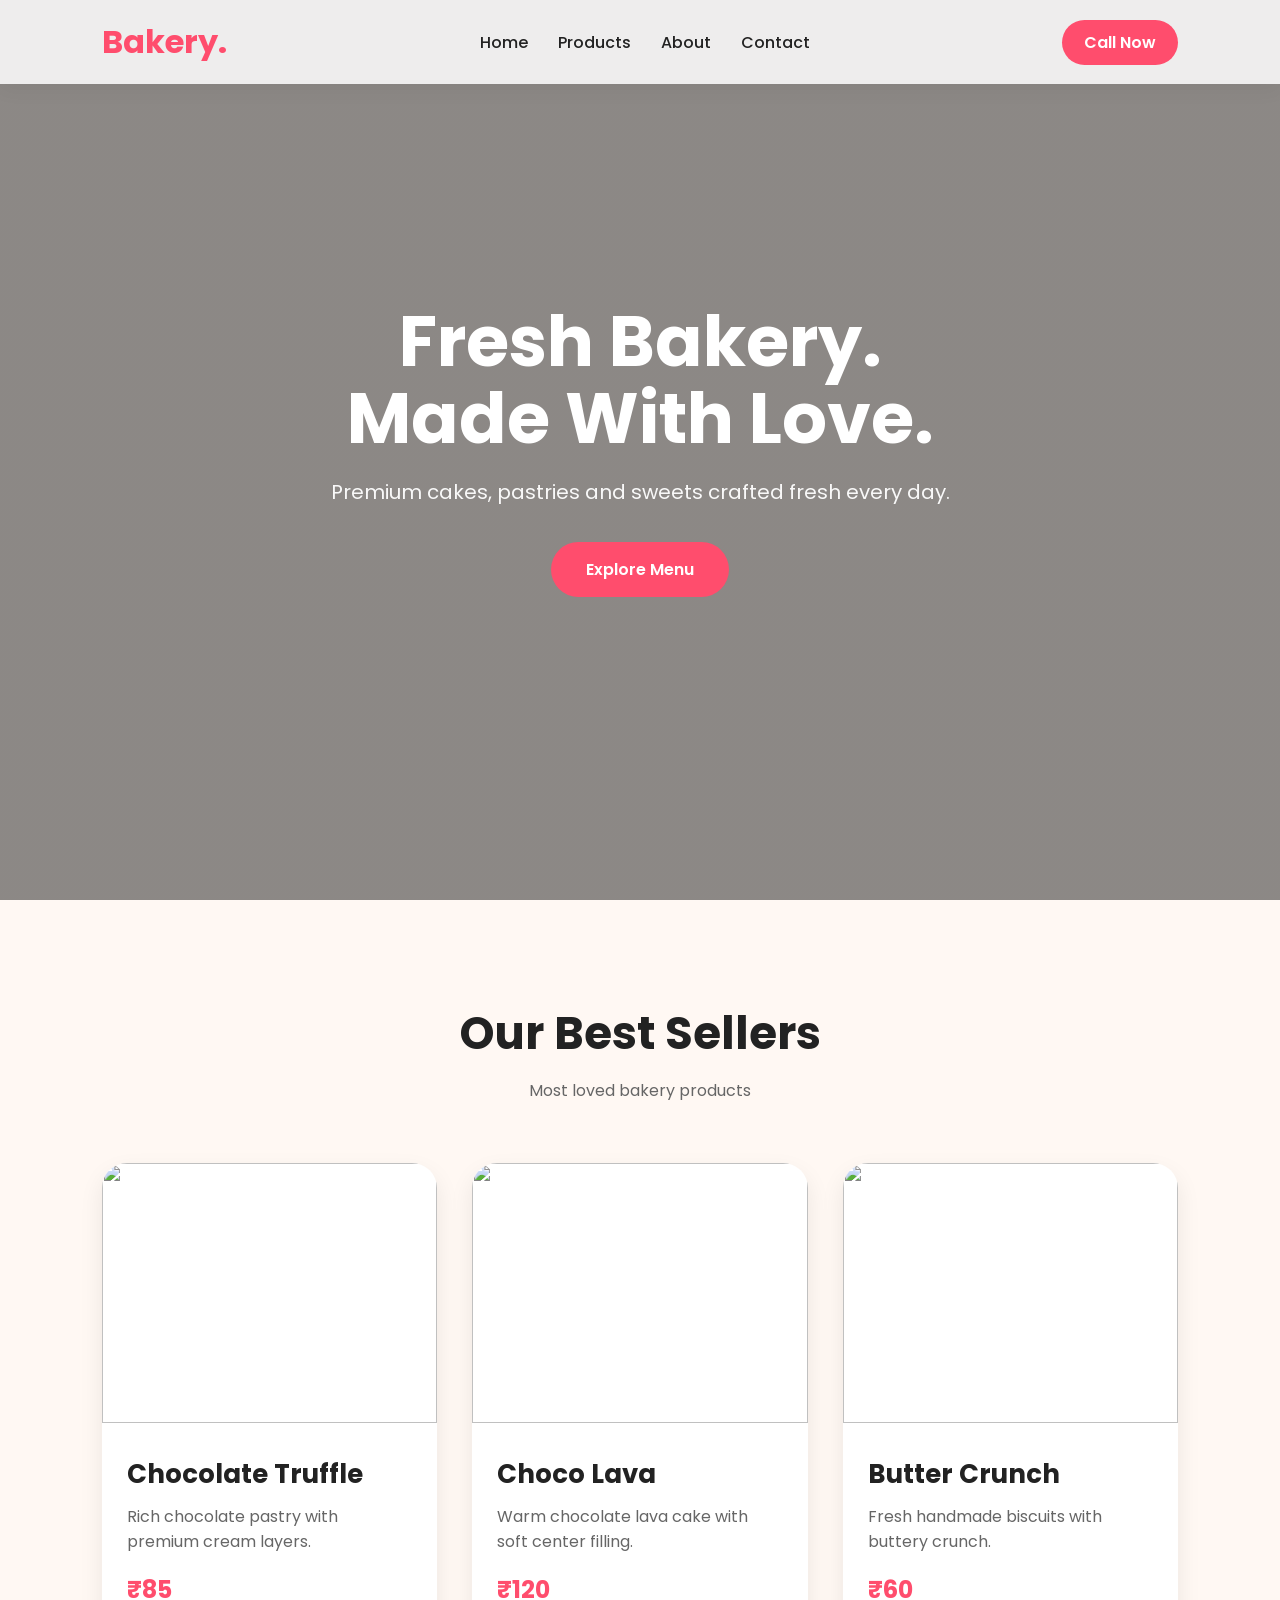
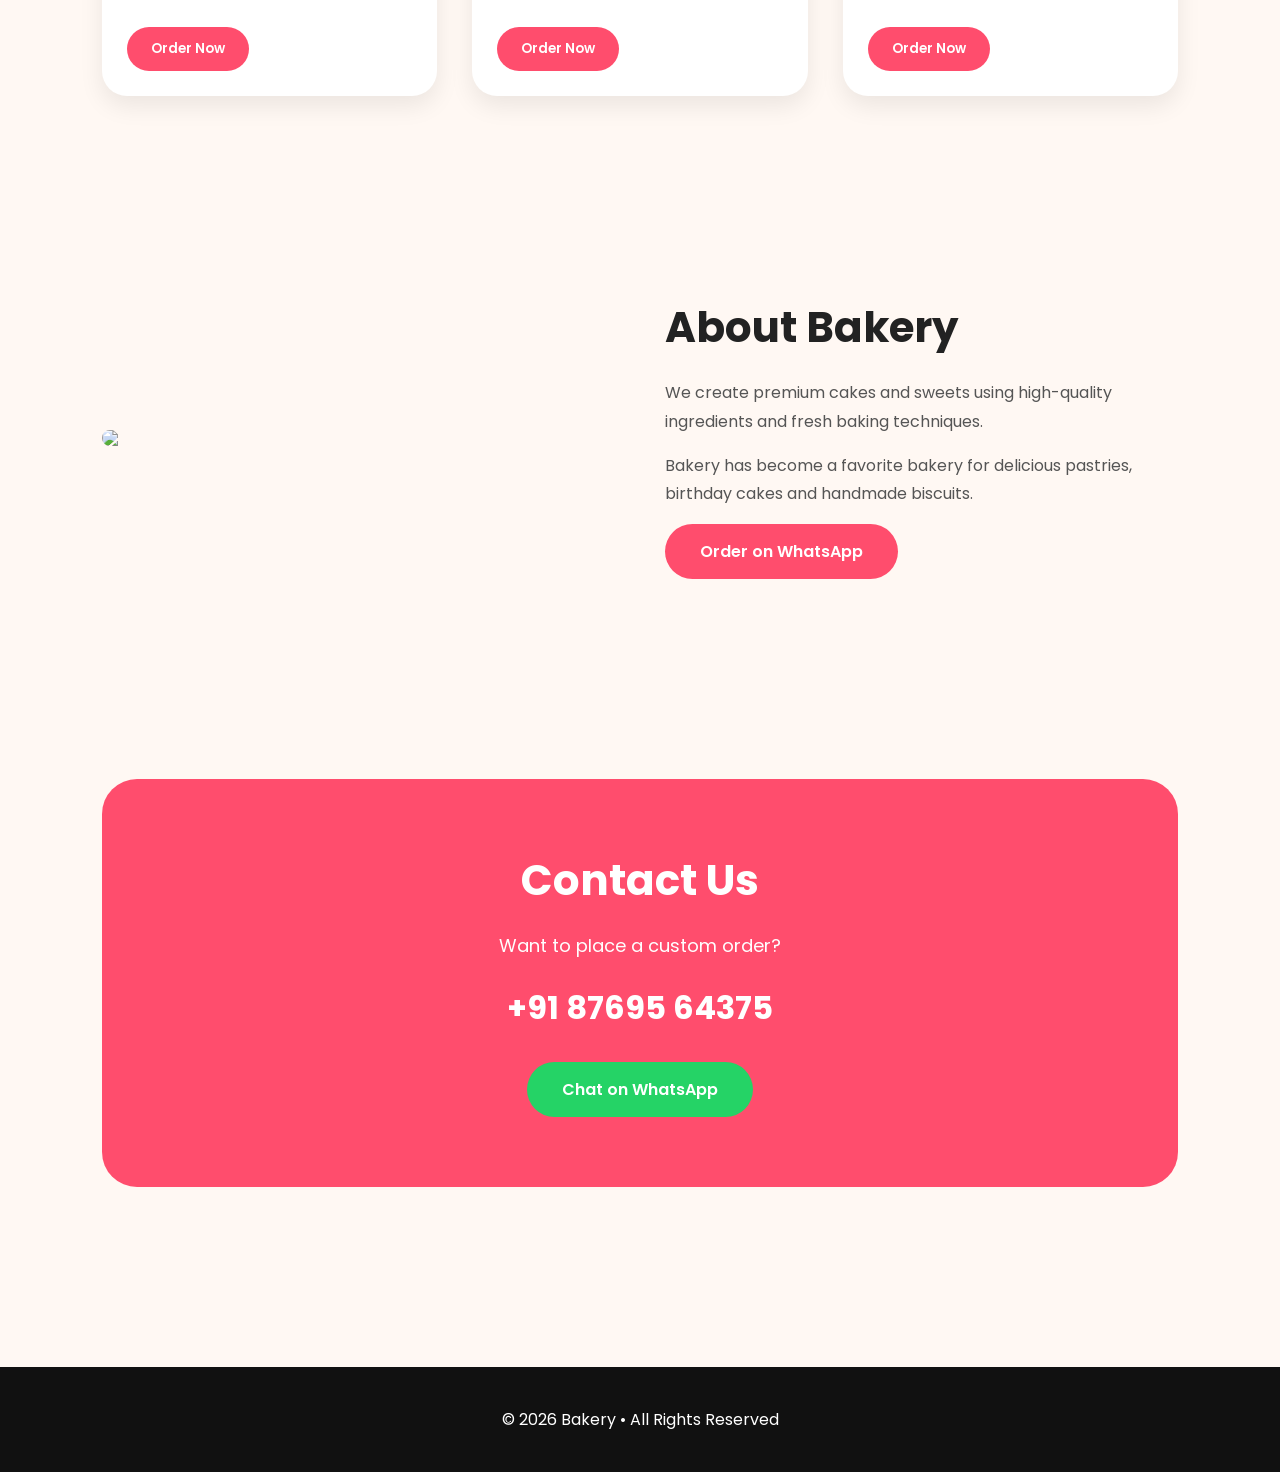
==== index.html @ 604ec726 "Rename bakery.html to index.html" ====
<!DOCTYPE html>
<html lang="en">

<head>
  <meta charset="UTF-8" />
  <meta name="viewport" content="width=device-width, initial-scale=1.0" />
  <meta name="description" content="Bakery - Premium cakes, pastries and sweets." />

  <title>Bakery</title>

  <link rel="preconnect" href="https://fonts.googleapis.com">
  <link rel="preconnect" href="https://fonts.gstatic.com" crossorigin>

  <link href="https://fonts.googleapis.com/css2?family=Poppins:wght@300;400;500;600;700&display=swap" rel="stylesheet">

  <style>
    * {
      margin: 0;
      padding: 0;
      box-sizing: border-box;
      font-family: 'Poppins', sans-serif;
    }

    html {
      scroll-behavior: smooth;
    }

    body {
      background: #fff8f3;
      color: #222;
      overflow-x: hidden;
    }

    /* NAVBAR */

    nav {
      position: fixed;
      top: 0;
      left: 0;
      width: 100%;
      padding: 18px 8%;
      display: flex;
      justify-content: space-between;
      align-items: center;
      background: rgba(255, 255, 255, 0.85);
      backdrop-filter: blur(10px);
      z-index: 1000;
      box-shadow: 0 5px 20px rgba(0, 0, 0, 0.05);
    }

    .logo {
      font-size: 32px;
      font-weight: 700;
      color: #ff4d6d;
      text-decoration: none;
    }

    .nav-links {
      display: flex;
      gap: 30px;
    }

    .nav-links a {
      text-decoration: none;
      color: #222;
      font-weight: 500;
      transition: 0.3s;
    }

    .nav-links a:hover {
      color: #ff4d6d;
    }

    .call-btn {
      background: #ff4d6d;
      color: white;
      padding: 10px 22px;
      border-radius: 30px;
      text-decoration: none;
      font-weight: 600;
      transition: 0.3s;
    }

    .call-btn:hover {
      transform: translateY(-3px);
    }

    /* HERO */

    .hero {
      height: 100vh;
      background:
        linear-gradient(rgba(0, 0, 0, 0.45), rgba(0, 0, 0, 0.45)),
        url('https://images.unsplash.com/photo-1509440159596-0249088772ff?q=80&w=2000&auto=format&fit=crop');
      background-size: cover;
      background-position: center;
      display: flex;
      justify-content: center;
      align-items: center;
      text-align: center;
      padding: 20px;
      color: white;
    }

    .hero-content {
      max-width: 750px;
      animation: fadeUp 1s ease;
    }

    .hero h1 {
      font-size: 70px;
      margin-bottom: 20px;
      line-height: 1.1;
    }

    .hero p {
      font-size: 20px;
      margin-bottom: 35px;
      opacity: 0.95;
    }

    .main-btn {
      display: inline-block;
      padding: 15px 35px;
      background: #ff4d6d;
      color: white;
      text-decoration: none;
      border-radius: 40px;
      font-weight: 600;
      transition: 0.3s;
    }

    .main-btn:hover {
      transform: translateY(-4px);
      background: #e63e5c;
    }

    /* SECTIONS */

    section {
      padding: 100px 8%;
    }

    .section-title {
      text-align: center;
      margin-bottom: 60px;
    }

    .section-title h2 {
      font-size: 45px;
      margin-bottom: 10px;
    }

    .section-title p {
      color: #666;
    }

    /* PRODUCTS */

    .products {
      display: grid;
      grid-template-columns: repeat(auto-fit, minmax(300px, 1fr));
      gap: 35px;
    }

    .card {
      background: white;
      border-radius: 25px;
      overflow: hidden;
      box-shadow: 0 10px 25px rgba(0, 0, 0, 0.08);
      transition: 0.4s;
    }

    .card:hover {
      transform: translateY(-12px);
    }

    .card img {
      width: 100%;
      height: 260px;
      object-fit: cover;
    }

    .card-content {
      padding: 25px;
    }

    .card-content h3 {
      font-size: 26px;
      margin-bottom: 10px;
    }

    .card-content p {
      color: #666;
      margin-bottom: 18px;
    }

    .price {
      font-size: 24px;
      font-weight: 700;
      color: #ff4d6d;
      margin-bottom: 20px;
      display: block;
    }

    .order-btn {
      padding: 12px 24px;
      border: none;
      background: #ff4d6d;
      color: white;
      border-radius: 30px;
      cursor: pointer;
      font-weight: 600;
      transition: 0.3s;
    }

    .order-btn:hover {
      background: #e63e5c;
    }

    /* ABOUT */

    .about {
      display: grid;
      grid-template-columns: 1fr 1fr;
      gap: 50px;
      align-items: center;
    }

    .about img {
      width: 100%;
      border-radius: 25px;
    }

    .about-text h2 {
      font-size: 42px;
      margin-bottom: 20px;
    }

    .about-text p {
      color: #555;
      line-height: 1.8;
      margin-bottom: 15px;
    }

    /* CONTACT */

    .contact-box {
      background: #ff4d6d;
      padding: 70px 30px;
      border-radius: 35px;
      text-align: center;
      color: white;
    }

    .contact-box h2 {
      font-size: 42px;
      margin-bottom: 20px;
    }

    .contact-box p {
      font-size: 18px;
      margin-bottom: 25px;
    }

    .phone {
      font-size: 32px;
      font-weight: 700;
      margin-bottom: 30px;
      display: block;
    }

    .whatsapp-btn {
      display: inline-block;
      background: #25D366;
      padding: 15px 35px;
      color: white;
      text-decoration: none;
      border-radius: 35px;
      font-weight: 600;
      transition: 0.3s;
    }

    .whatsapp-btn:hover {
      transform: translateY(-4px);
    }

    /* FOOTER */

    footer {
      background: #111;
      color: white;
      padding: 40px 20px;
      text-align: center;
      margin-top: 80px;
    }

    /* ANIMATION */

    @keyframes fadeUp {
      from {
        opacity: 0;
        transform: translateY(40px);
      }

      to {
        opacity: 1;
        transform: translateY(0);
      }
    }

    /* MOBILE */

    @media(max-width:900px) {

      .about {
        grid-template-columns: 1fr;
      }

      .hero h1 {
        font-size: 50px;
      }

      .section-title h2 {
        font-size: 36px;
      }

      nav {
        padding: 15px 5%;
      }

      .nav-links {
        display: none;
      }

    }
  </style>
</head>

<body>

  <nav>

    <a href="#" class="logo">Bakery.</a>

    <div class="nav-links">
      <a href="#home">Home</a>
      <a href="#products">Products</a>
      <a href="#about">About</a>
      <a href="#contact">Contact</a>
    </div>

    <a href="tel:8769564375" class="call-btn">
      Call Now
    </a>

  </nav>

  <!-- HERO -->

  <header class="hero" id="home">

    <div class="hero-content">

      <h1>Fresh Bakery.<br>Made With Love.</h1>

      <p>
        Premium cakes, pastries and sweets crafted fresh every day.
      </p>

      <a href="#products" class="main-btn">
        Explore Menu
      </a>

    </div>

  </header>

  <!-- PRODUCTS -->

  <section id="products">

    <div class="section-title">
      <h2>Our Best Sellers</h2>
      <p>Most loved bakery products</p>
    </div>

    <div class="products">

      <div class="card">

        <img src="https://images.unsplash.com/photo-1551024601-bec78aea704b?q=80&w=1200&auto=format&fit=crop">

        <div class="card-content">

          <h3>Chocolate Truffle</h3>

          <p>Rich chocolate pastry with premium cream layers.</p>

          <span class="price">₹85</span>

          <button class="order-btn" onclick="orderNow('Chocolate Truffle')">
            Order Now
          </button>

        </div>

      </div>

      <div class="card">

        <img src="https://images.unsplash.com/photo-1606313564200-e75d5e30476c?q=80&w=1200&auto=format&fit=crop">

        <div class="card-content">

          <h3>Choco Lava</h3>

          <p>Warm chocolate lava cake with soft center filling.</p>

          <span class="price">₹120</span>

          <button class="order-btn" onclick="orderNow('Choco Lava')">
            Order Now
          </button>

        </div>

      </div>

      <div class="card">

        <img src="https://images.unsplash.com/photo-1499636136210-6f4ee915583e?q=80&w=1200&auto=format&fit=crop">

        <div class="card-content">

          <h3>Butter Crunch</h3>

          <p>Fresh handmade biscuits with buttery crunch.</p>

          <span class="price">₹60</span>

          <button class="order-btn" onclick="orderNow('Butter Crunch')">
            Order Now
          </button>

        </div>

      </div>

    </div>

  </section>

  <!-- ABOUT -->

  <section id="about">

    <div class="about">

      <img src="https://images.unsplash.com/photo-1555507036-ab1f4038808a?q=80&w=1200&auto=format&fit=crop">

      <div class="about-text">

        <h2>About Bakery</h2>

        <p>
          We create premium cakes and sweets using high-quality ingredients and fresh baking techniques.
        </p>

        <p>
          Bakery has become a favorite bakery for delicious pastries, birthday cakes and handmade biscuits.
        </p>

        <a href="https://wa.me/918769564375" class="main-btn">
          Order on WhatsApp
        </a>

      </div>

    </div>

  </section>

  <!-- CONTACT -->

  <section id="contact">

    <div class="contact-box">

      <h2>Contact Us</h2>

      <p>
        Want to place a custom order?
      </p>

      <span class="phone">
        +91 87695 64375
      </span>

      <a href="https://wa.me/918769564375" class="whatsapp-btn">
        Chat on WhatsApp
      </a>

    </div>

  </section>

  <footer>

    <p>
      © 2026 Bakery • All Rights Reserved
    </p>

  </footer>

  <script>

    function orderNow(product) {

      const message =
        encodeURIComponent(
          `Hi Bakery! I want to order ${product}.`
        );

      window.open(
        `https://wa.me/918769564375?text=${message}`,
        '_blank'
      );

    }

  </script>

</body>

</html>
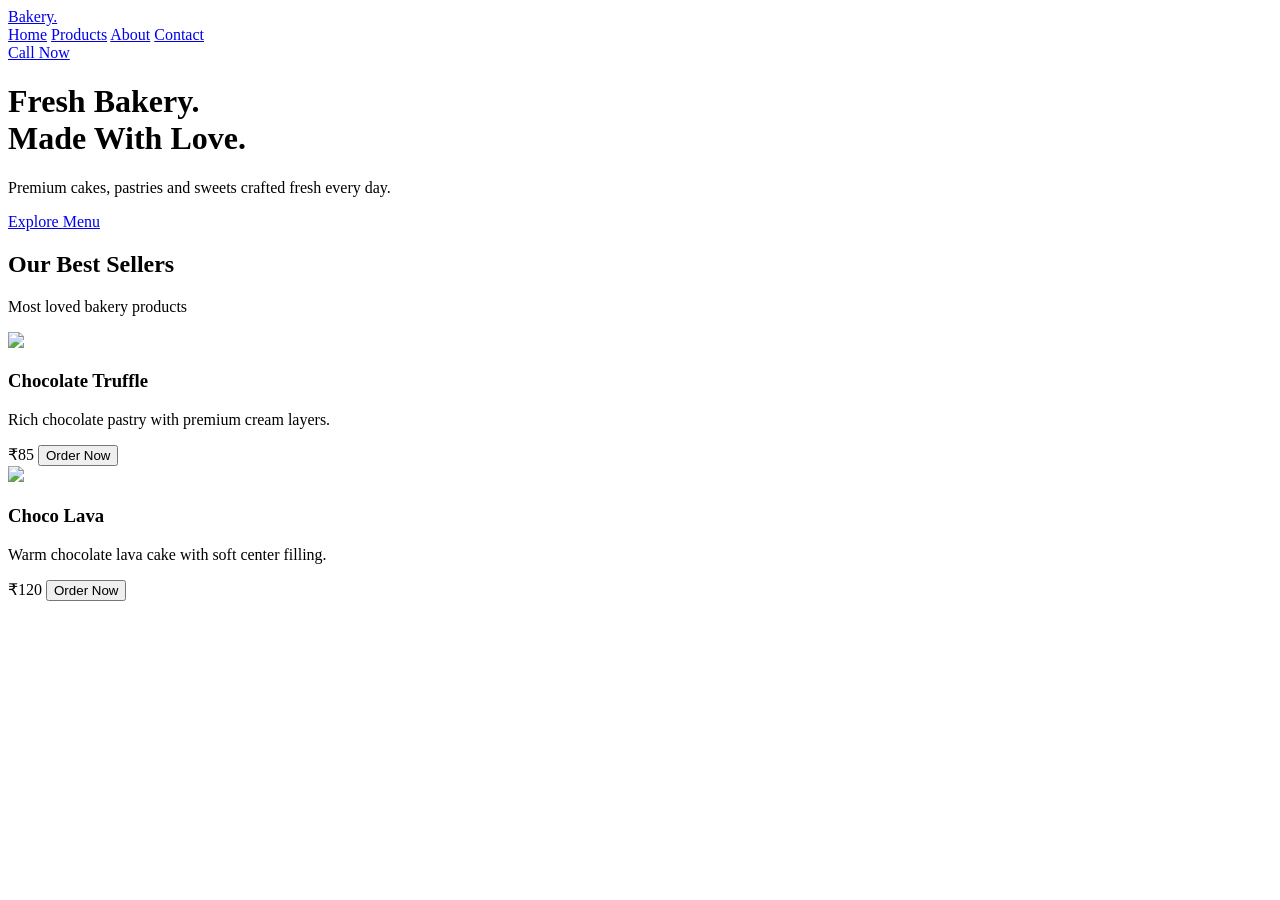
==== commit d6cbcc9e: "Update index.html" ====
--- a/index.html
+++ b/index.html
@@ -4,8 +4,6 @@
 <head>
   <meta charset="UTF-8" />
   <meta name="viewport" content="width=device-width, initial-scale=1.0" />
-  <meta name="description" content="Bakery - Premium cakes, pastries and sweets." />
-
   <title>Bakery</title>
 
   <link rel="preconnect" href="https://fonts.googleapis.com">
@@ -13,334 +11,12 @@
 
   <link href="https://fonts.googleapis.com/css2?family=Poppins:wght@300;400;500;600;700&display=swap" rel="stylesheet">
 
-  <style>
-    * {
-      margin: 0;
-      padding: 0;
-      box-sizing: border-box;
-      font-family: 'Poppins', sans-serif;
-    }
-
-    html {
-      scroll-behavior: smooth;
-    }
-
-    body {
-      background: #fff8f3;
-      color: #222;
-      overflow-x: hidden;
-    }
-
-    /* NAVBAR */
-
-    nav {
-      position: fixed;
-      top: 0;
-      left: 0;
-      width: 100%;
-      padding: 18px 8%;
-      display: flex;
-      justify-content: space-between;
-      align-items: center;
-      background: rgba(255, 255, 255, 0.85);
-      backdrop-filter: blur(10px);
-      z-index: 1000;
-      box-shadow: 0 5px 20px rgba(0, 0, 0, 0.05);
-    }
-
-    .logo {
-      font-size: 32px;
-      font-weight: 700;
-      color: #ff4d6d;
-      text-decoration: none;
-    }
-
-    .nav-links {
-      display: flex;
-      gap: 30px;
-    }
-
-    .nav-links a {
-      text-decoration: none;
-      color: #222;
-      font-weight: 500;
-      transition: 0.3s;
-    }
-
-    .nav-links a:hover {
-      color: #ff4d6d;
-    }
-
-    .call-btn {
-      background: #ff4d6d;
-      color: white;
-      padding: 10px 22px;
-      border-radius: 30px;
-      text-decoration: none;
-      font-weight: 600;
-      transition: 0.3s;
-    }
-
-    .call-btn:hover {
-      transform: translateY(-3px);
-    }
-
-    /* HERO */
-
-    .hero {
-      height: 100vh;
-      background:
-        linear-gradient(rgba(0, 0, 0, 0.45), rgba(0, 0, 0, 0.45)),
-        url('https://images.unsplash.com/photo-1509440159596-0249088772ff?q=80&w=2000&auto=format&fit=crop');
-      background-size: cover;
-      background-position: center;
-      display: flex;
-      justify-content: center;
-      align-items: center;
-      text-align: center;
-      padding: 20px;
-      color: white;
-    }
-
-    .hero-content {
-      max-width: 750px;
-      animation: fadeUp 1s ease;
-    }
-
-    .hero h1 {
-      font-size: 70px;
-      margin-bottom: 20px;
-      line-height: 1.1;
-    }
-
-    .hero p {
-      font-size: 20px;
-      margin-bottom: 35px;
-      opacity: 0.95;
-    }
-
-    .main-btn {
-      display: inline-block;
-      padding: 15px 35px;
-      background: #ff4d6d;
-      color: white;
-      text-decoration: none;
-      border-radius: 40px;
-      font-weight: 600;
-      transition: 0.3s;
-    }
-
-    .main-btn:hover {
-      transform: translateY(-4px);
-      background: #e63e5c;
-    }
-
-    /* SECTIONS */
-
-    section {
-      padding: 100px 8%;
-    }
-
-    .section-title {
-      text-align: center;
-      margin-bottom: 60px;
-    }
-
-    .section-title h2 {
-      font-size: 45px;
-      margin-bottom: 10px;
-    }
-
-    .section-title p {
-      color: #666;
-    }
-
-    /* PRODUCTS */
-
-    .products {
-      display: grid;
-      grid-template-columns: repeat(auto-fit, minmax(300px, 1fr));
-      gap: 35px;
-    }
-
-    .card {
-      background: white;
-      border-radius: 25px;
-      overflow: hidden;
-      box-shadow: 0 10px 25px rgba(0, 0, 0, 0.08);
-      transition: 0.4s;
-    }
-
-    .card:hover {
-      transform: translateY(-12px);
-    }
-
-    .card img {
-      width: 100%;
-      height: 260px;
-      object-fit: cover;
-    }
-
-    .card-content {
-      padding: 25px;
-    }
-
-    .card-content h3 {
-      font-size: 26px;
-      margin-bottom: 10px;
-    }
-
-    .card-content p {
-      color: #666;
-      margin-bottom: 18px;
-    }
-
-    .price {
-      font-size: 24px;
-      font-weight: 700;
-      color: #ff4d6d;
-      margin-bottom: 20px;
-      display: block;
-    }
-
-    .order-btn {
-      padding: 12px 24px;
-      border: none;
-      background: #ff4d6d;
-      color: white;
-      border-radius: 30px;
-      cursor: pointer;
-      font-weight: 600;
-      transition: 0.3s;
-    }
-
-    .order-btn:hover {
-      background: #e63e5c;
-    }
-
-    /* ABOUT */
-
-    .about {
-      display: grid;
-      grid-template-columns: 1fr 1fr;
-      gap: 50px;
-      align-items: center;
-    }
-
-    .about img {
-      width: 100%;
-      border-radius: 25px;
-    }
-
-    .about-text h2 {
-      font-size: 42px;
-      margin-bottom: 20px;
-    }
-
-    .about-text p {
-      color: #555;
-      line-height: 1.8;
-      margin-bottom: 15px;
-    }
-
-    /* CONTACT */
-
-    .contact-box {
-      background: #ff4d6d;
-      padding: 70px 30px;
-      border-radius: 35px;
-      text-align: center;
-      color: white;
-    }
-
-    .contact-box h2 {
-      font-size: 42px;
-      margin-bottom: 20px;
-    }
-
-    .contact-box p {
-      font-size: 18px;
-      margin-bottom: 25px;
-    }
-
-    .phone {
-      font-size: 32px;
-      font-weight: 700;
-      margin-bottom: 30px;
-      display: block;
-    }
-
-    .whatsapp-btn {
-      display: inline-block;
-      background: #25D366;
-      padding: 15px 35px;
-      color: white;
-      text-decoration: none;
-      border-radius: 35px;
-      font-weight: 600;
-      transition: 0.3s;
-    }
-
-    .whatsapp-btn:hover {
-      transform: translateY(-4px);
-    }
-
-    /* FOOTER */
-
-    footer {
-      background: #111;
-      color: white;
-      padding: 40px 20px;
-      text-align: center;
-      margin-top: 80px;
-    }
-
-    /* ANIMATION */
-
-    @keyframes fadeUp {
-      from {
-        opacity: 0;
-        transform: translateY(40px);
-      }
-
-      to {
-        opacity: 1;
-        transform: translateY(0);
-      }
-    }
-
-    /* MOBILE */
-
-    @media(max-width:900px) {
-
-      .about {
-        grid-template-columns: 1fr;
-      }
-
-      .hero h1 {
-        font-size: 50px;
-      }
-
-      .section-title h2 {
-        font-size: 36px;
-      }
-
-      nav {
-        padding: 15px 5%;
-      }
-
-      .nav-links {
-        display: none;
-      }
-
-    }
-  </style>
+  <link rel="stylesheet" href="styles.css">
 </head>
 
 <body>
 
   <nav>
-
     <a href="#" class="logo">Bakery.</a>
 
     <div class="nav-links">
@@ -353,10 +29,7 @@
     <a href="tel:8769564375" class="call-btn">
       Call Now
     </a>
-
   </nav>
-
-  <!-- HERO -->
 
   <header class="hero" id="home">
 
@@ -375,8 +48,6 @@
     </div>
 
   </header>
-
-  <!-- PRODUCTS -->
 
   <section id="products">
 
@@ -427,110 +98,11 @@
 
       </div>
 
-      <div class="card">
-
-        <img src="https://images.unsplash.com/photo-1499636136210-6f4ee915583e?q=80&w=1200&auto=format&fit=crop">
-
-        <div class="card-content">
-
-          <h3>Butter Crunch</h3>
-
-          <p>Fresh handmade biscuits with buttery crunch.</p>
-
-          <span class="price">₹60</span>
-
-          <button class="order-btn" onclick="orderNow('Butter Crunch')">
-            Order Now
-          </button>
-
-        </div>
-
-      </div>
-
     </div>
 
   </section>
 
-  <!-- ABOUT -->
-
-  <section id="about">
-
-    <div class="about">
-
-      <img src="https://images.unsplash.com/photo-1555507036-ab1f4038808a?q=80&w=1200&auto=format&fit=crop">
-
-      <div class="about-text">
-
-        <h2>About Bakery</h2>
-
-        <p>
-          We create premium cakes and sweets using high-quality ingredients and fresh baking techniques.
-        </p>
-
-        <p>
-          Bakery has become a favorite bakery for delicious pastries, birthday cakes and handmade biscuits.
-        </p>
-
-        <a href="https://wa.me/918769564375" class="main-btn">
-          Order on WhatsApp
-        </a>
-
-      </div>
-
-    </div>
-
-  </section>
-
-  <!-- CONTACT -->
-
-  <section id="contact">
-
-    <div class="contact-box">
-
-      <h2>Contact Us</h2>
-
-      <p>
-        Want to place a custom order?
-      </p>
-
-      <span class="phone">
-        +91 87695 64375
-      </span>
-
-      <a href="https://wa.me/918769564375" class="whatsapp-btn">
-        Chat on WhatsApp
-      </a>
-
-    </div>
-
-  </section>
-
-  <footer>
-
-    <p>
-      © 2026 Bakery • All Rights Reserved
-    </p>
-
-  </footer>
-
-  <script>
-
-    function orderNow(product) {
-
-      const message =
-        encodeURIComponent(
-          `Hi Bakery! I want to order ${product}.`
-        );
-
-      window.open(
-        `https://wa.me/918769564375?text=${message}`,
-        '_blank'
-      );
-
-    }
-
-  </script>
+  <script src="script.js"></script>
 
 </body>
-
 </html>
